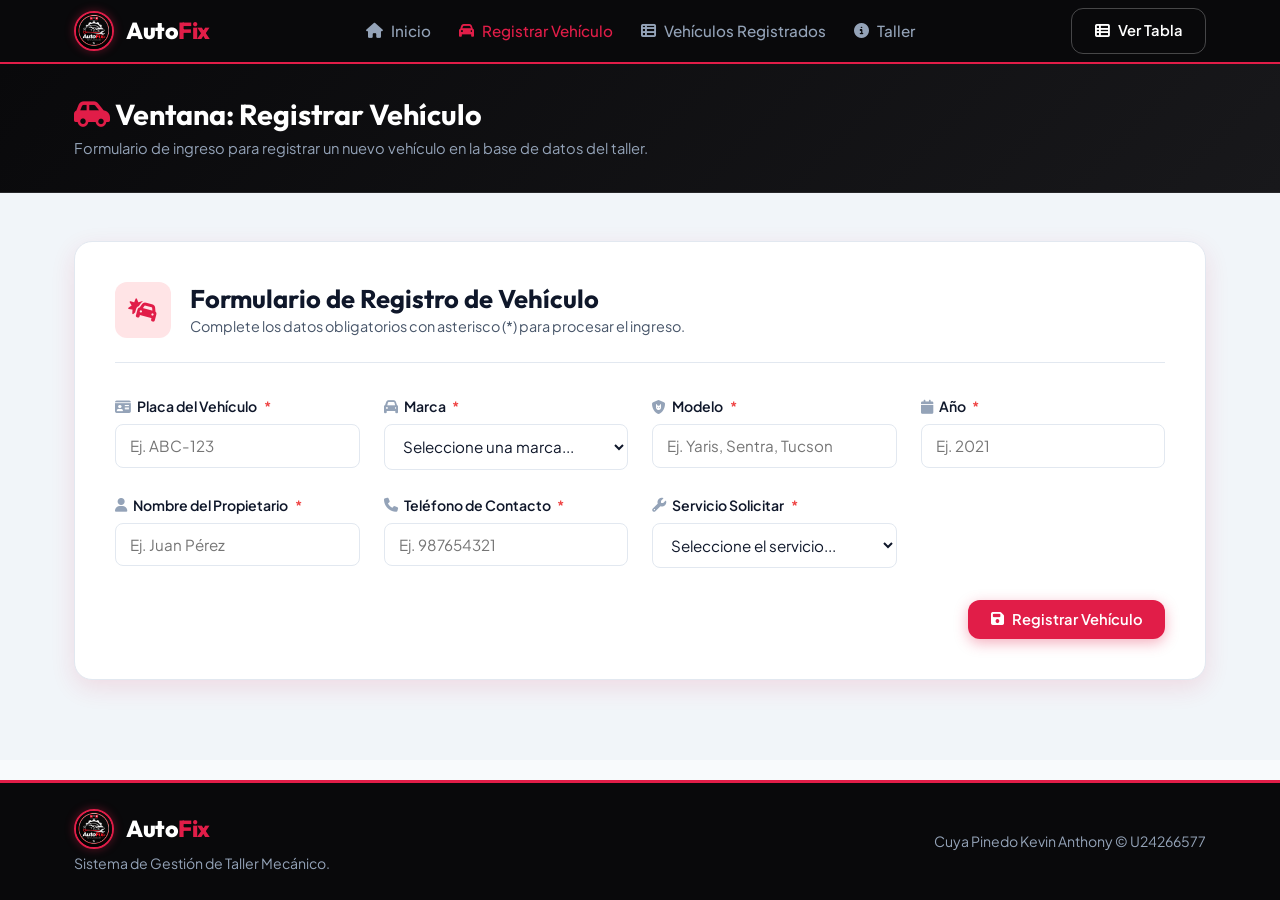
==== registrar.html @ 2e715592 "Add files via upload" ====
<!DOCTYPE html>
<html lang="es">
<head>
    <meta charset="UTF-8">
    <meta name="viewport" content="width=device-width, initial-scale=1.0">
    <title>AutoFix — Registrar Vehículo</title>

    <link rel="preconnect" href="https://fonts.googleapis.com">
    <link rel="preconnect" href="https://fonts.gstatic.com" crossorigin>
    <link href="https://fonts.googleapis.com/css2?family=Outfit:wght@300;400;500;600;700;800&family=Plus+Jakarta+Sans:wght@400;500;600;700&display=swap" rel="stylesheet">

    <link rel="stylesheet" href="https://cdnjs.cloudflare.com/ajax/libs/font-awesome/6.4.0/css/all.min.css">

    <link rel="stylesheet" href="style.css">
    <link rel="stylesheet" href="formulario.css">
</head>
<body>

    <header class="navbar">
        <div class="container nav-container">
            <a href="index.html" class="logo">
                <img src="logo.jpg" alt="AutoFix Logo" class="logo-img">
                <span class="logo-text">Auto<span class="logo-highlight">Fix</span></span>
            </a>
            
            <nav class="nav-menu" id="navMenu">
                <a href="index.html" class="nav-link"><i class="fa-solid fa-house"></i> Inicio</a>
                <a href="registrar.html" class="nav-link active"><i class="fa-solid fa-car"></i> Registrar Vehículo</a>
                <a href="tabla.html" class="nav-link"><i class="fa-solid fa-table-list"></i> Vehículos Registrados</a>
                <a href="nosotros.html" class="nav-link"><i class="fa-solid fa-circle-info"></i> Taller</a>
            </nav>

            <div class="nav-actions">
                <a href="tabla.html" class="btn btn-outline btn-nav">
                    <i class="fa-solid fa-table-list"></i> Ver Tabla
                </a>
                <button class="menu-toggle" id="menuToggle" aria-label="Abrir menú">
                    <i class="fa-solid fa-bars"></i>
                </button>
            </div>
        </div>
    </header>

    <main>

        <div class="page-header-banner">
            <div class="container">
                <h1><i class="fa-solid fa-car-side text-primary"></i> Ventana: Registrar Vehículo</h1>
                <p>Formulario de ingreso para registrar un nuevo vehículo en la base de datos del taller.</p>
            </div>
        </div>


        <section class="form-section">
            <div class="container">
                <div class="form-wrapper">
                    <div class="form-header">
                        <div class="form-header-icon"><i class="fa-solid fa-car-burst"></i></div>
                        <div>
                            <h2 id="formTitle">Formulario de Registro de Vehículo</h2>
                            <p>Complete los datos obligatorios con asterisco (*) para procesar el ingreso.</p>
                        </div>
                    </div>

                    <form id="vehicleForm" class="vehicle-form" novalidate>
                        <div class="form-grid">
                            <!-- Campo: Placa -->
                            <div class="form-group">
                                <label for="placa"><i class="fa-solid fa-id-card"></i> Placa del Vehículo <span class="required">*</span></label>
                                <input type="text" id="placa" name="placa" placeholder="Ej. ABC-123" required>
                            </div>

                            <!-- Campo: Marca -->
                            <div class="form-group">
                                <label for="marca"><i class="fa-solid fa-car"></i> Marca <span class="required">*</span></label>
                                <select id="marca" name="marca" required>
                                    <option value="">Seleccione una marca...</option>
                                    <option value="Toyota">Toyota</option>
                                    <option value="Nissan">Nissan</option>
                                    <option value="Hyundai">Hyundai</option>
                                    <option value="Kia">Kia</option>
                                    <option value="Chevrolet">Chevrolet</option>
                                    <option value="Ford">Ford</option>
                                    <option value="Honda">Honda</option>
                                    <option value="Volkswagen">Volkswagen</option>
                                    <option value="Otra">Otra Marca</option>
                                </select>
                            </div>

                            <div class="form-group">
                                <label for="modelo"><i class="fa-solid fa-shield-cat"></i> Modelo <span class="required">*</span></label>
                                <input type="text" id="modelo" name="modelo" placeholder="Ej. Yaris, Sentra, Tucson" required>
                            </div>

                            <div class="form-group">
                                <label for="anio"><i class="fa-solid fa-calendar"></i> Año <span class="required">*</span></label>
                                <input type="number" id="anio" name="anio" min="1980" max="2027" placeholder="Ej. 2021" required>
                            </div>

                            <div class="form-group">
                                <label for="propietario"><i class="fa-solid fa-user"></i> Nombre del Propietario <span class="required">*</span></label>
                                <input type="text" id="propietario" name="propietario" placeholder="Ej. Juan Pérez" required>
                            </div>

                            <div class="form-group">
                                <label for="telefono"><i class="fa-solid fa-phone"></i> Teléfono de Contacto <span class="required">*</span></label>
                                <input type="tel" id="telefono" name="telefono" placeholder="Ej. 987654321" required>
                            </div>


                            <div class="form-group">
                                <label for="servicio"><i class="fa-solid fa-wrench"></i> Servicio Solicitar <span class="required">*</span></label>
                                <select id="servicio" name="servicio" required>
                                    <option value="">Seleccione el servicio...</option>
                                    <option value="Cambio de aceite y filtro">Cambio de aceite y filtro</option>
                                    <option value="Mantenimiento de frenos">Mantenimiento de frenos</option>
                                    <option value="Alineación y balanceo">Alineación y balanceo</option>
                                    <option value="Revisión del sistema eléctrico">Revisión del sistema eléctrico</option>
                                    <option value="Diagnóstico con Escáner">Diagnóstico con Escáner</option>
                                    <option value="Reparación de motor">Reparación de motor</option>
                                    <option value="Mantenimiento preventivo general">Mantenimiento preventivo general</option>
                                </select>
                            </div>
                        </div>

                        <div class="form-actions">
                            <button type="submit" id="btnGuardar" class="btn btn-primary">
                                <i class="fa-solid fa-floppy-disk"></i> Registrar Vehículo
                            </button>
                            <a href="tabla.html" id="btnCancelar" class="btn btn-secondary hidden">
                                <i class="fa-solid fa-xmark"></i> Cancelar Edición
                            </a>
                        </div>
                    </form>
                </div>
            </div>
        </section>
    </main>


    <footer class="footer">
        <div class="container footer-container">
            <div class="footer-brand">
                <div class="logo">
                    <img src="logo.jpg" alt="AutoFix Logo" class="logo-img">
                    <span class="logo-text">Auto<span class="logo-highlight">Fix</span></span>
                </div>
                <p>Sistema de Gestión de Taller Mecánico.</p>
            </div>
            <div class="footer-links">
                <p>Cuya Pinedo Kevin Anthony © U24266577</p>
            </div>
        </div>
    </footer>


    <script src="global.js"></script>
    <script src="registrar.js"></script>
</body>
</html>
---- style.css ----
/* ==========================================================================
   AutoFix — Sistema de Gestión de Taller Mecánico (Estilos Base Globales)
   ========================================================================== */

/* --------------------------------------------------------------------------
   1. VARIABLES & PALETA CROMÁTICA OFICIAL (ROJO UTP & NEGRO CARBÓN)
   -------------------------------------------------------------------------- */
:root {
    --primary-color: #e11d48;        /* Rojo UTP / AutoFix */
    --primary-hover: #be123c;        /* Rojo Oscuro Hover */
    --primary-light: #ffe4e6;        /* Fondo Rojo Suave */
    
    --accent-color: #dc2626;         /* Rojo Carreras */
    --accent-hover: #991b1b;
    --accent-light: rgba(225, 29, 72, 0.12);

    --bg-dark: #09090b;             /* Negro Carbón Mate */
    --bg-card-dark: #18181b;        /* Gris Oscuro Metálico */
    --bg-light: #f8fafc;            /* Gris Claro Limpio */
    --bg-card-light: #ffffff;
    
    --text-primary: #0f172a;
    --text-secondary: #475569;
    --text-muted: #94a3b8;
    --text-white: #ffffff;

    --border-color: #e2e8f0;
    --border-dark: #27272a;
    
    --success: #10b981;
    --warning: #f59e0b;
    --danger: #ef4444;

    --radius-sm: 8px;
    --radius-md: 12px;
    --radius-lg: 18px;
    --radius-full: 9999px;

    --shadow-sm: 0 2px 6px rgba(0,0,0,0.04);
    --shadow-md: 0 8px 24px rgba(225, 29, 72, 0.12);
    --shadow-lg: 0 16px 40px rgba(9, 9, 11, 0.25);

    --font-heading: 'Outfit', sans-serif;
    --font-body: 'Plus Jakarta Sans', sans-serif;
    
    --transition: all 0.3s cubic-bezier(0.4, 0, 0.2, 1);
}

/* --------------------------------------------------------------------------
   2. ESTRUCTURA GLOBAL (BALANCE Y CENTRADO PERFECTO DE PÁGINAS)
   -------------------------------------------------------------------------- */
* {
    margin: 0;
    padding: 0;
    box-sizing: border-box;
}

html {
    scroll-behavior: smooth;
    font-size: 16px;
}

body {
    font-family: var(--font-body);
    background-color: var(--bg-dark);
    color: var(--text-primary);
    line-height: 1.6;
    min-height: 100vh;
    display: flex;
    flex-direction: column;
}

main {
    flex: 1;
    display: flex;
    flex-direction: column;
    background-color: var(--bg-light);
}

.container {
    width: 100%;
    max-width: 1180px;
    margin: 0 auto;
    padding: 0 1.5rem;
}

h1, h2, h3, h4 {
    font-family: var(--font-heading);
    font-weight: 700;
    line-height: 1.25;
}

a {
    text-decoration: none;
    color: inherit;
}

/* --------------------------------------------------------------------------
   3. HEADER & NAVEGACIÓN
   -------------------------------------------------------------------------- */
.navbar {
    position: sticky;
    top: 0;
    z-index: 100;
    background-color: #09090b;
    border-bottom: 2px solid var(--primary-color);
    height: 64px;
    display: flex;
    align-items: center;
}

.nav-container {
    display: flex;
    align-items: center;
    justify-content: space-between;
}

.logo {
    display: flex;
    align-items: center;
    gap: 0.75rem;
    font-family: var(--font-heading);
    font-size: 1.45rem;
    font-weight: 800;
}

.logo-img {
    height: 40px;
    width: 40px;
    border-radius: 50%;
    object-fit: cover;
    border: 2px solid var(--primary-color);
    box-shadow: 0 0 10px rgba(225, 29, 72, 0.4);
}

.logo-text {
    color: #ffffff !important;
    letter-spacing: -0.02em;
}

.logo-highlight {
    color: var(--primary-color) !important;
}

.nav-menu {
    display: flex;
    align-items: center;
    gap: 1.8rem;
}

.nav-link {
    color: var(--text-muted);
    font-weight: 500;
    font-size: 0.95rem;
    transition: var(--transition);
    display: flex;
    align-items: center;
    gap: 0.45rem;
}

.nav-link:hover, .nav-link.active {
    color: var(--primary-color);
}

.nav-actions {
    display: flex;
    align-items: center;
    gap: 1rem;
}

.menu-toggle {
    display: none;
    background: none;
    border: none;
    color: var(--text-white);
    font-size: 1.4rem;
    cursor: pointer;
}

/* Banner de cabecera para subpáginas */
.page-header-banner {
    background: linear-gradient(135deg, #09090b 0%, #18181b 100%);
    color: var(--text-white);
    padding: 2rem 0;
    border-bottom: 1px solid var(--border-dark);
}

.page-header-banner h1 {
    font-size: 1.8rem;
    color: var(--text-white);
    margin-bottom: 0.3rem;
}

.page-header-banner p {
    color: var(--text-muted);
    font-size: 0.92rem;
}

.text-primary {
    color: var(--primary-color);
}

/* --------------------------------------------------------------------------
   4. BOTONES Y COMPONENTES REUTILIZABLES
   -------------------------------------------------------------------------- */
.btn {
    display: inline-flex;
    align-items: center;
    justify-content: center;
    gap: 0.5rem;
    font-family: var(--font-body);
    font-weight: 600;
    font-size: 0.92rem;
    padding: 0.65rem 1.4rem;
    border-radius: var(--radius-md);
    border: none;
    cursor: pointer;
    transition: var(--transition);
}

.btn-primary {
    background-color: var(--primary-color);
    color: var(--text-white);
    box-shadow: 0 4px 14px rgba(225, 29, 72, 0.35);
}

.btn-primary:hover {
    background-color: var(--primary-hover);
    transform: translateY(-2px);
    box-shadow: 0 6px 20px rgba(225, 29, 72, 0.5);
}

.btn-secondary {
    background-color: #3f3f46;
    color: var(--text-white);
}

.btn-secondary:hover {
    background-color: #27272a;
}

.btn-outline {
    background: transparent;
    color: var(--text-white);
    border: 1px solid rgba(255, 255, 255, 0.25);
}

.btn-outline:hover {
    background: rgba(225, 29, 72, 0.15);
    border-color: var(--primary-color);
    color: var(--text-white);
}

.btn-sm {
    padding: 0.4rem 0.85rem;
    font-size: 0.82rem;
}

.btn-lg {
    padding: 0.8rem 1.7rem;
    font-size: 1.02rem;
}

.btn-edit {
    background-color: #fff1f2;
    color: var(--primary-color);
    border: 1px solid #fecdd3;
}

.btn-edit:hover {
    background-color: var(--primary-color);
    color: var(--text-white);
}

.btn-delete {
    background-color: #fef2f2;
    color: var(--danger);
    border: 1px solid #fecaca;
}

.btn-delete:hover {
    background-color: var(--danger);
    color: var(--text-white);
}

.badge {
    display: inline-flex;
    align-items: center;
    gap: 0.3rem;
    font-size: 0.78rem;
    font-weight: 600;
    padding: 0.25rem 0.65rem;
    border-radius: var(--radius-full);
}

.badge-service {
    background-color: var(--primary-light);
    color: var(--primary-hover);
}

.hidden {
    display: none !important;
}

/* --------------------------------------------------------------------------
   5. FOOTER UNIFORME EN TODAS LAS PÁGINAS
   -------------------------------------------------------------------------- */
.footer {
    background-color: #09090b !important;
    color: #ffffff !important;
    padding: 1.6rem 0;
    border-top: 3px solid var(--primary-color);
    margin-top: auto;
}

.footer-container {
    display: flex;
    align-items: center;
    justify-content: space-between;
    flex-wrap: wrap;
    gap: 1rem;
}

.footer-brand p {
    color: #94a3b8 !important;
    font-size: 0.88rem;
    margin-top: 0.2rem;
}

.footer-links p {
    color: #94a3b8 !important;
    font-size: 0.88rem;
}

/* --------------------------------------------------------------------------
   6. MEDIA QUERIES (RESPONSIVE DE NAVEGACIÓN Y FOOTER)
   -------------------------------------------------------------------------- */
@media (max-width: 768px) {
    .menu-toggle {
        display: block;
    }

    .nav-menu {
        position: absolute;
        top: 100%;
        left: 0;
        right: 0;
        background: #09090b;
        flex-direction: column;
        padding: 1.5rem;
        border-bottom: 2px solid var(--primary-color);
        display: none;
    }

    .nav-menu.show {
        display: flex;
    }

    .footer-container {
        flex-direction: column;
        text-align: center;
    }
}
---- formulario.css ----
.form-section {
    padding: 3rem 0 5rem;
    background: #f1f5f9;
}

.form-wrapper {
    background: var(--bg-card-light);
    border-radius: var(--radius-lg);
    padding: 2.5rem;
    box-shadow: var(--shadow-md);
    border: 1px solid var(--border-color);
}

.form-header {
    display: flex;
    align-items: center;
    gap: 1.2rem;
    margin-bottom: 2rem;
    padding-bottom: 1.5rem;
    border-bottom: 1px solid var(--border-color);
}

.form-header-icon {
    width: 56px;
    height: 56px;
    background: var(--primary-light);
    color: var(--primary-color);
    border-radius: var(--radius-md);
    display: flex;
    align-items: center;
    justify-content: center;
    font-size: 1.5rem;
}

.form-header h2 {
    font-size: 1.6rem;
}

.form-header p {
    color: var(--text-secondary);
    font-size: 0.9rem;
}

.form-grid {
    display: grid;
    grid-template-columns: repeat(auto-fit, minmax(240px, 1fr));
    gap: 1.5rem;
    margin-bottom: 2rem;
}

.form-group {
    display: flex;
    flex-direction: column;
    gap: 0.4rem;
}

.form-group label {
    font-size: 0.88rem;
    font-weight: 600;
    color: var(--text-primary);
    display: flex;
    align-items: center;
    gap: 0.4rem;
}

.form-group label i {
    color: var(--text-muted);
}

.required {
    color: var(--danger);
}

.form-group input,
.form-group select {
    font-family: var(--font-body);
    font-size: 0.95rem;
    padding: 0.7rem 0.9rem;
    border-radius: var(--radius-sm);
    border: 1px solid var(--border-color);
    background-color: #fff;
    color: var(--text-primary);
    transition: var(--transition);
    outline: none;
}

.form-group input:focus,
.form-group select:focus {
    border-color: var(--primary-color);
    box-shadow: 0 0 0 3px rgba(225, 29, 72, 0.15);
}

.form-actions {
    display: flex;
    gap: 1rem;
    justify-content: flex-end;
}
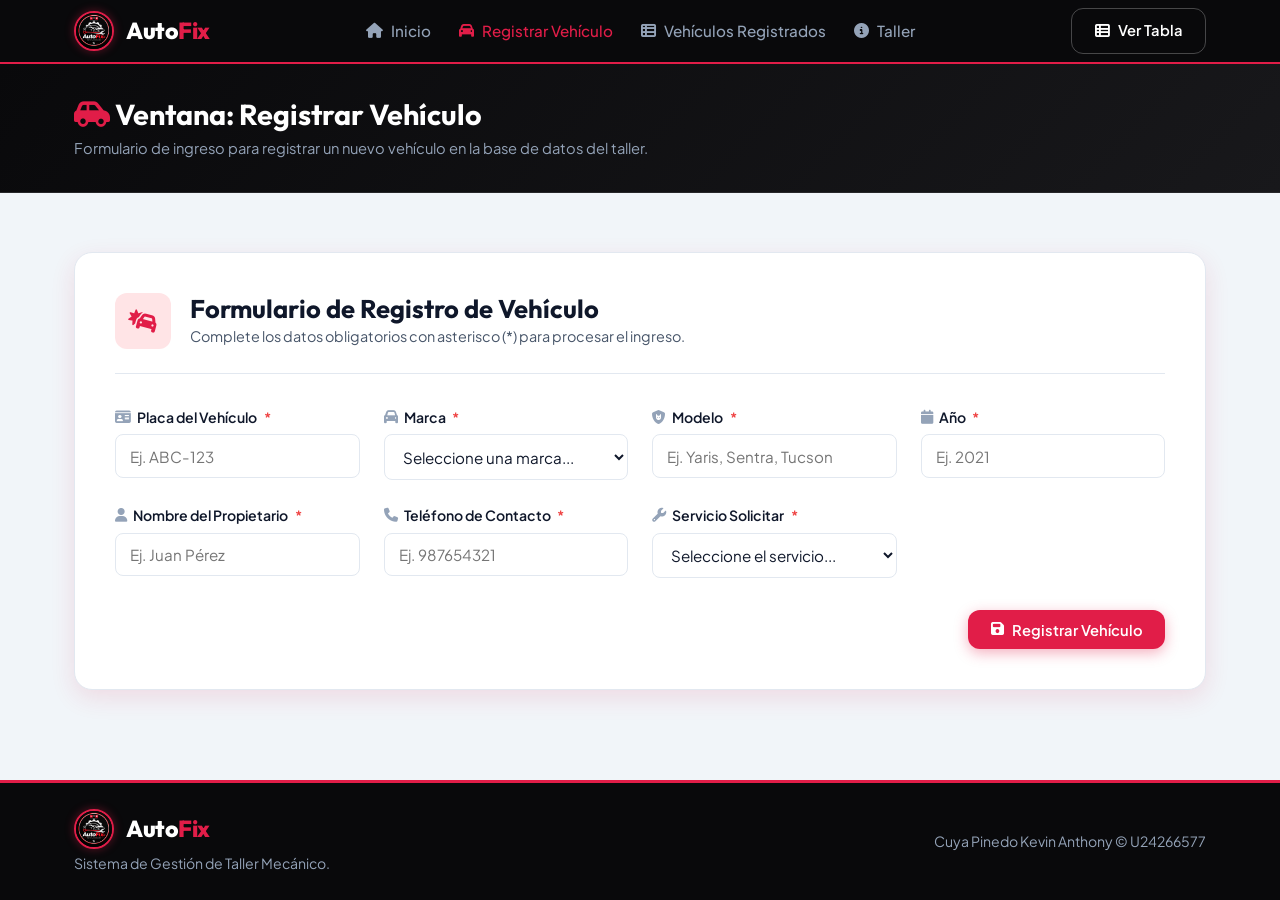
==== commit 9933e0b5: "Add files via upload" ====
--- a/registrar.html
+++ b/registrar.html
@@ -62,7 +62,7 @@
                         </div>
                     </div>
 
-                    <form id="vehicleForm" class="vehicle-form" novalidate>
+                    <form id="vehicleForm" class="vehicle-form">
                         <div class="form-grid">
                             <!-- Campo: Placa -->
                             <div class="form-group">
@@ -104,7 +104,7 @@
 
                             <div class="form-group">
                                 <label for="telefono"><i class="fa-solid fa-phone"></i> Teléfono de Contacto <span class="required">*</span></label>
-                                <input type="tel" id="telefono" name="telefono" placeholder="Ej. 987654321" required>
+                                <input type="tel" id="telefono" name="telefono" placeholder="Ej. 987654321" maxlength="9" pattern="[0-9]{9}" title="Ingrese exactamente 9 dígitos numéricos" required>
                             </div>
 
 
--- a/style.css
+++ b/style.css
@@ -1,22 +1,16 @@
-/* ==========================================================================
-   AutoFix — Sistema de Gestión de Taller Mecánico (Estilos Base Globales)
-   ========================================================================== */
-
-/* --------------------------------------------------------------------------
-   1. VARIABLES & PALETA CROMÁTICA OFICIAL (ROJO UTP & NEGRO CARBÓN)
-   -------------------------------------------------------------------------- */
+
 :root {
-    --primary-color: #e11d48;        /* Rojo UTP / AutoFix */
-    --primary-hover: #be123c;        /* Rojo Oscuro Hover */
-    --primary-light: #ffe4e6;        /* Fondo Rojo Suave */
+    --primary-color: #e11d48;       
+    --primary-hover: #be123c;       
+    --primary-light: #ffe4e6;       
     
-    --accent-color: #dc2626;         /* Rojo Carreras */
+    --accent-color: #dc2626;       
     --accent-hover: #991b1b;
     --accent-light: rgba(225, 29, 72, 0.12);
 
-    --bg-dark: #09090b;             /* Negro Carbón Mate */
-    --bg-card-dark: #18181b;        /* Gris Oscuro Metálico */
-    --bg-light: #f8fafc;            /* Gris Claro Limpio */
+    --bg-dark: #09090b;             
+    --bg-card-dark: #18181b;        
+    --bg-light: #f8fafc;           
     --bg-card-light: #ffffff;
     
     --text-primary: #0f172a;
@@ -46,9 +40,7 @@
     --transition: all 0.3s cubic-bezier(0.4, 0, 0.2, 1);
 }
 
-/* --------------------------------------------------------------------------
-   2. ESTRUCTURA GLOBAL (BALANCE Y CENTRADO PERFECTO DE PÁGINAS)
-   -------------------------------------------------------------------------- */
+
 * {
     margin: 0;
     padding: 0;
@@ -95,9 +87,7 @@
     color: inherit;
 }
 
-/* --------------------------------------------------------------------------
-   3. HEADER & NAVEGACIÓN
-   -------------------------------------------------------------------------- */
+
 .navbar {
     position: sticky;
     top: 0;
@@ -142,10 +132,23 @@
     color: var(--primary-color) !important;
 }
 
+/* Mobile-First (Semana 8): Menú colapsado para móvil por defecto */
 .nav-menu {
-    display: flex;
-    align-items: center;
-    gap: 1.8rem;
+    position: absolute;
+    top: 100%;
+    left: 0;
+    right: 0;
+    background: #09090b;
+    flex-direction: column;
+    padding: 1.25rem 1.5rem;
+    border-bottom: 2px solid var(--primary-color);
+    box-shadow: 0 12px 30px rgba(0, 0, 0, 0.7);
+    display: none;
+    gap: 1rem;
+}
+
+.nav-menu.show {
+    display: flex;
 }
 
 .nav-link {
@@ -165,19 +168,20 @@
 .nav-actions {
     display: flex;
     align-items: center;
-    gap: 1rem;
+    gap: 0.8rem;
 }
 
 .menu-toggle {
-    display: none;
+    display: block;
     background: none;
     border: none;
     color: var(--text-white);
     font-size: 1.4rem;
     cursor: pointer;
-}
-
-/* Banner de cabecera para subpáginas */
+    padding: 0.25rem;
+}
+
+
 .page-header-banner {
     background: linear-gradient(135deg, #09090b 0%, #18181b 100%);
     color: var(--text-white);
@@ -200,9 +204,7 @@
     color: var(--primary-color);
 }
 
-/* --------------------------------------------------------------------------
-   4. BOTONES Y COMPONENTES REUTILIZABLES
-   -------------------------------------------------------------------------- */
+
 .btn {
     display: inline-flex;
     align-items: center;
@@ -302,9 +304,501 @@
     display: none !important;
 }
 
-/* --------------------------------------------------------------------------
-   5. FOOTER UNIFORME EN TODAS LAS PÁGINAS
-   -------------------------------------------------------------------------- */
+
+.hero-section {
+    position: relative;
+    background: linear-gradient(135deg, #09090b 0%, #18181b 100%);
+    color: var(--text-white);
+    padding: 3.5rem 0 4.5rem;
+    flex: 1;
+    display: flex;
+    align-items: center;
+    overflow: hidden;
+}
+
+.hero-bg-overlay {
+    position: absolute;
+    top: 0;
+    left: 0;
+    right: 0;
+    bottom: 0;
+    background-image: radial-gradient(circle at 85% 20%, rgba(225, 29, 72, 0.25) 0%, transparent 50%),
+                      radial-gradient(circle at 15% 85%, rgba(220, 38, 38, 0.18) 0%, transparent 50%);
+    pointer-events: none;
+}
+
+.hero-container {
+    display: grid;
+    grid-template-columns: 1.2fr 0.8fr;
+    gap: 3rem;
+    align-items: center;
+    position: relative;
+    z-index: 2;
+}
+
+.hero-title {
+    font-size: 2.6rem;
+    letter-spacing: -0.02em;
+    color: var(--text-white);
+    margin-bottom: 0.9rem;
+}
+
+.hero-description {
+    font-size: 1.08rem;
+    color: var(--text-muted);
+    margin-bottom: 2rem;
+    max-width: 580px;
+}
+
+.hero-buttons {
+    display: flex;
+    gap: 1rem;
+    flex-wrap: wrap;
+    margin-bottom: 2.5rem;
+}
+
+.hero-stats {
+    display: flex;
+    gap: 1.8rem;
+    border-top: 1px solid rgba(255, 255, 255, 0.1);
+    padding-top: 1.6rem;
+}
+
+.stat-card {
+    display: flex;
+    align-items: center;
+    gap: 0.9rem;
+}
+
+.stat-icon {
+    width: 46px;
+    height: 46px;
+    border-radius: var(--radius-md);
+    display: flex;
+    align-items: center;
+    justify-content: center;
+    font-size: 1.2rem;
+}
+
+.icon-red { background: rgba(225, 29, 72, 0.2); color: #f43f5e; }
+.icon-orange { background: rgba(245, 158, 11, 0.2); color: #fbbf24; }
+
+.stat-number {
+    display: block;
+    font-family: var(--font-heading);
+    font-size: 1.28rem;
+    font-weight: 700;
+    line-height: 1;
+}
+
+.stat-label {
+    font-size: 0.82rem;
+    color: var(--text-muted);
+}
+
+
+.hero-card-preview {
+    perspective: 1000px;
+}
+
+.preview-glass {
+    background: rgba(24, 24, 27, 0.95);
+    backdrop-filter: blur(16px);
+    border: 1px solid rgba(225, 29, 72, 0.4);
+    border-radius: var(--radius-lg);
+    box-shadow: 0 20px 45px rgba(0, 0, 0, 0.7);
+    overflow: hidden;
+    text-align: center;
+}
+
+.preview-header {
+    background: #09090b;
+    padding: 0.75rem 1.2rem;
+    display: flex;
+    align-items: center;
+    justify-content: space-between;
+    border-bottom: 1px solid rgba(255, 255, 255, 0.08);
+}
+
+.dots {
+    display: flex;
+    gap: 6px;
+}
+
+.dot {
+    width: 9px;
+    height: 9px;
+    border-radius: 50%;
+}
+.dot.red { background: #e11d48; }
+.dot.yellow { background: #f59e0b; }
+.dot.green { background: #10b981; }
+
+.preview-title {
+    font-size: 0.8rem;
+    color: var(--text-muted);
+}
+
+.preview-body {
+    padding: 1.4rem;
+    display: flex;
+    flex-direction: column;
+    align-items: center;
+    gap: 1rem;
+    background: radial-gradient(circle at center, rgba(225, 29, 72, 0.15) 0%, transparent 70%);
+}
+
+.mcqueen-img-container {
+    background: #ffffff;
+    padding: 0.8rem;
+    border-radius: var(--radius-md);
+    box-shadow: 0 10px 30px rgba(0, 0, 0, 0.5);
+    border: 2px solid var(--primary-color);
+    display: flex;
+    align-items: center;
+    justify-content: center;
+    max-width: 100%;
+}
+
+.mcqueen-img {
+    max-width: 100%;
+    height: auto;
+    max-height: 210px;
+    object-fit: contain;
+    transition: transform 0.3s ease;
+}
+
+.mcqueen-img:hover {
+    transform: scale(1.04);
+}
+
+.mcqueen-tag {
+    background: #09090b;
+    color: var(--text-white);
+    padding: 0.45rem 1.2rem;
+    border-radius: var(--radius-full);
+    font-size: 0.85rem;
+    border: 1px solid rgba(225, 29, 72, 0.5);
+    box-shadow: 0 4px 12px rgba(0, 0, 0, 0.5);
+}
+
+
+.features-section {
+    padding: 3.5rem 0 4.5rem;
+    background-color: #f8fafc;
+    flex: 1;
+    display: flex;
+    flex-direction: column;
+    justify-content: center;
+}
+
+.section-header {
+    margin-bottom: 2.8rem;
+}
+
+.section-header.center {
+    text-align: center;
+}
+
+.section-subtitle {
+    font-size: 0.82rem;
+    font-weight: 700;
+    text-transform: uppercase;
+    letter-spacing: 0.1em;
+    color: var(--primary-color);
+}
+
+.section-title {
+    font-size: 2.2rem;
+    margin: 0.3rem 0 0.6rem;
+}
+
+.section-desc {
+    color: var(--text-secondary);
+    max-width: 600px;
+    margin: 0 auto;
+    font-size: 0.98rem;
+}
+
+.features-grid {
+    display: grid;
+    grid-template-columns: repeat(auto-fit, minmax(290px, 1fr));
+    gap: 2rem;
+}
+
+.feature-card {
+    background: var(--bg-card-light);
+    border-radius: var(--radius-lg);
+    padding: 2.2rem;
+    border: 1px solid var(--border-color);
+    box-shadow: var(--shadow-sm);
+    transition: var(--transition);
+}
+
+.feature-card:hover {
+    transform: translateY(-5px);
+    box-shadow: var(--shadow-md);
+    border-color: #fecdd3;
+}
+
+.feature-icon {
+    width: 50px;
+    height: 50px;
+    border-radius: var(--radius-md);
+    background: var(--primary-light);
+    color: var(--primary-color);
+    display: flex;
+    align-items: center;
+    justify-content: center;
+    font-size: 1.4rem;
+    margin-bottom: 1.2rem;
+}
+
+.feature-card h3 {
+    font-size: 1.2rem;
+    margin-bottom: 0.6rem;
+}
+
+.feature-card p {
+    color: var(--text-secondary);
+    font-size: 0.92rem;
+}
+
+
+.form-section {
+    padding: 3rem 0 4rem;
+    background: #f1f5f9;
+    flex: 1;
+    display: flex;
+    flex-direction: column;
+    justify-content: center;
+}
+
+/* Mobile-First: padding base adaptado a pantallas pequeñas */
+.form-wrapper {
+    background: var(--bg-card-light);
+    border-radius: var(--radius-lg);
+    padding: 1.25rem;
+    box-shadow: var(--shadow-md);
+    border: 1px solid var(--border-color);
+}
+
+.form-header {
+    display: flex;
+    align-items: center;
+    gap: 1.2rem;
+    margin-bottom: 1.8rem;
+    padding-bottom: 1.2rem;
+    border-bottom: 1px solid var(--border-color);
+}
+
+.form-header-icon {
+    width: 50px;
+    height: 50px;
+    background: var(--primary-light);
+    color: var(--primary-color);
+    border-radius: var(--radius-md);
+    display: flex;
+    align-items: center;
+    justify-content: center;
+    font-size: 1.4rem;
+}
+
+.form-header h2 {
+    font-size: 1.5rem;
+}
+
+.form-header p {
+    color: var(--text-secondary);
+    font-size: 0.88rem;
+}
+
+.form-grid {
+    display: grid;
+    grid-template-columns: repeat(auto-fit, minmax(240px, 1fr));
+    gap: 1.4rem;
+    margin-bottom: 1.8rem;
+}
+
+.form-group {
+    display: flex;
+    flex-direction: column;
+    gap: 0.4rem;
+}
+
+.form-group label {
+    font-size: 0.88rem;
+    font-weight: 600;
+    color: var(--text-primary);
+    display: flex;
+    align-items: center;
+    gap: 0.4rem;
+}
+
+.form-group label i {
+    color: var(--text-muted);
+}
+
+.required {
+    color: var(--danger);
+}
+
+.form-group input,
+.form-group select {
+    font-family: var(--font-body);
+    font-size: 0.92rem;
+    padding: 0.65rem 0.9rem;
+    border-radius: var(--radius-sm);
+    border: 1px solid var(--border-color);
+    background-color: #fff;
+    color: var(--text-primary);
+    transition: var(--transition);
+    outline: none;
+}
+
+.form-group input:focus,
+.form-group select:focus {
+    border-color: var(--primary-color);
+    box-shadow: 0 0 0 3px rgba(225, 29, 72, 0.15);
+}
+
+.form-actions {
+    display: flex;
+    gap: 1rem;
+    justify-content: flex-end;
+}
+
+
+.table-section {
+    padding: 3rem 0 4rem;
+    background-color: var(--bg-light);
+    flex: 1;
+    display: flex;
+    flex-direction: column;
+    justify-content: center;
+}
+
+/* Mobile-First: padding y disposición base adaptada a móvil */
+.table-wrapper {
+    background: var(--bg-card-light);
+    border-radius: var(--radius-lg);
+    padding: 1.25rem;
+    box-shadow: var(--shadow-md);
+    border: 1px solid var(--border-color);
+}
+
+.table-header-flex {
+    display: flex;
+    flex-direction: column;
+    align-items: flex-start;
+    gap: 1rem;
+    margin-bottom: 1.6rem;
+}
+
+.table-header-flex h2 {
+    font-size: 1.45rem;
+}
+
+.table-header-flex p {
+    color: var(--text-secondary);
+    font-size: 0.88rem;
+}
+
+.search-box {
+    position: relative;
+    width: 100%;
+    max-width: 320px;
+}
+
+.search-icon {
+    position: absolute;
+    left: 0.9rem;
+    top: 50%;
+    transform: translateY(-50%);
+    color: var(--text-muted);
+}
+
+.search-box input {
+    width: 100%;
+    padding: 0.6rem 0.9rem 0.6rem 2.4rem;
+    border-radius: var(--radius-md);
+    border: 1px solid var(--border-color);
+    font-size: 0.9rem;
+    outline: none;
+    transition: var(--transition);
+}
+
+.search-box input:focus {
+    border-color: var(--primary-color);
+    box-shadow: 0 0 0 3px rgba(225, 29, 72, 0.15);
+}
+
+.table-responsive {
+    overflow-x: auto;
+    border-radius: var(--radius-md);
+    border: 1px solid var(--border-color);
+}
+
+.data-table {
+    width: 100%;
+    border-collapse: collapse;
+    text-align: left;
+    font-size: 0.9rem;
+}
+
+.data-table th {
+    background-color: #18181b;
+    color: var(--text-white);
+    font-family: var(--font-heading);
+    font-weight: 700;
+    padding: 0.85rem 1.2rem;
+    border-bottom: 2px solid var(--primary-color);
+    white-space: nowrap;
+}
+
+.data-table td {
+    padding: 0.85rem 1.2rem;
+    border-bottom: 1px solid var(--border-color);
+    vertical-align: middle;
+}
+
+.data-table tbody tr {
+    transition: var(--transition);
+}
+
+.data-table tbody tr:hover {
+    background-color: #fff1f2;
+}
+
+.placa-badge {
+    font-family: monospace;
+    font-weight: 700;
+    font-size: 0.88rem;
+    background: #09090b;
+    color: #ffffff;
+    border-left: 3px solid var(--primary-color);
+    padding: 0.25rem 0.55rem;
+    border-radius: var(--radius-sm);
+    letter-spacing: 0.05em;
+}
+
+.actions-cell {
+    display: flex;
+    gap: 0.5rem;
+}
+
+.table-footer {
+    display: flex;
+    align-items: center;
+    justify-content: space-between;
+    margin-top: 1.4rem;
+    font-size: 0.88rem;
+    color: var(--text-secondary);
+    flex-wrap: wrap;
+    gap: 1rem;
+}
+
+
 .footer {
     background-color: #09090b !important;
     color: #ffffff !important;
@@ -332,32 +826,54 @@
     font-size: 0.88rem;
 }
 
-/* --------------------------------------------------------------------------
-   6. MEDIA QUERIES (RESPONSIVE DE NAVEGACIÓN Y FOOTER)
-   -------------------------------------------------------------------------- */
-@media (max-width: 768px) {
+
+/* ========================================================
+   SEMANA 8: ADAPTACIÓN MOBILE-FIRST CON @media (min-width: ...)
+   Ampliación progresiva desde móvil hacia pantallas grandes
+   ======================================================== */
+
+/* 1. Tablets y pantallas medianas (min-width: 768px) */
+@media (min-width: 768px) {
     .menu-toggle {
-        display: block;
-    }
-
-    .nav-menu {
-        position: absolute;
-        top: 100%;
-        left: 0;
-        right: 0;
-        background: #09090b;
-        flex-direction: column;
-        padding: 1.5rem;
-        border-bottom: 2px solid var(--primary-color);
         display: none;
     }
 
-    .nav-menu.show {
+    .nav-menu {
+        position: static;
         display: flex;
+        flex-direction: row;
+        align-items: center;
+        padding: 0;
+        border-bottom: none;
+        box-shadow: none;
+        background: transparent;
+        gap: 1.8rem;
     }
 
+    .form-wrapper, .table-wrapper {
+        padding: 2rem;
+    }
+
+    .table-header-flex {
+        flex-direction: row;
+        align-items: center;
+        justify-content: space-between;
+    }
+
     .footer-container {
-        flex-direction: column;
-        text-align: center;
+        flex-direction: row;
+        justify-content: space-between;
+        text-align: left;
     }
 }
+
+/* 2. Pantallas de escritorio (min-width: 992px) */
+@media (min-width: 992px) {
+    .form-wrapper {
+        padding: 2.2rem 2.8rem;
+    }
+
+    .table-wrapper {
+        padding: 2rem 2.2rem;
+    }
+}
